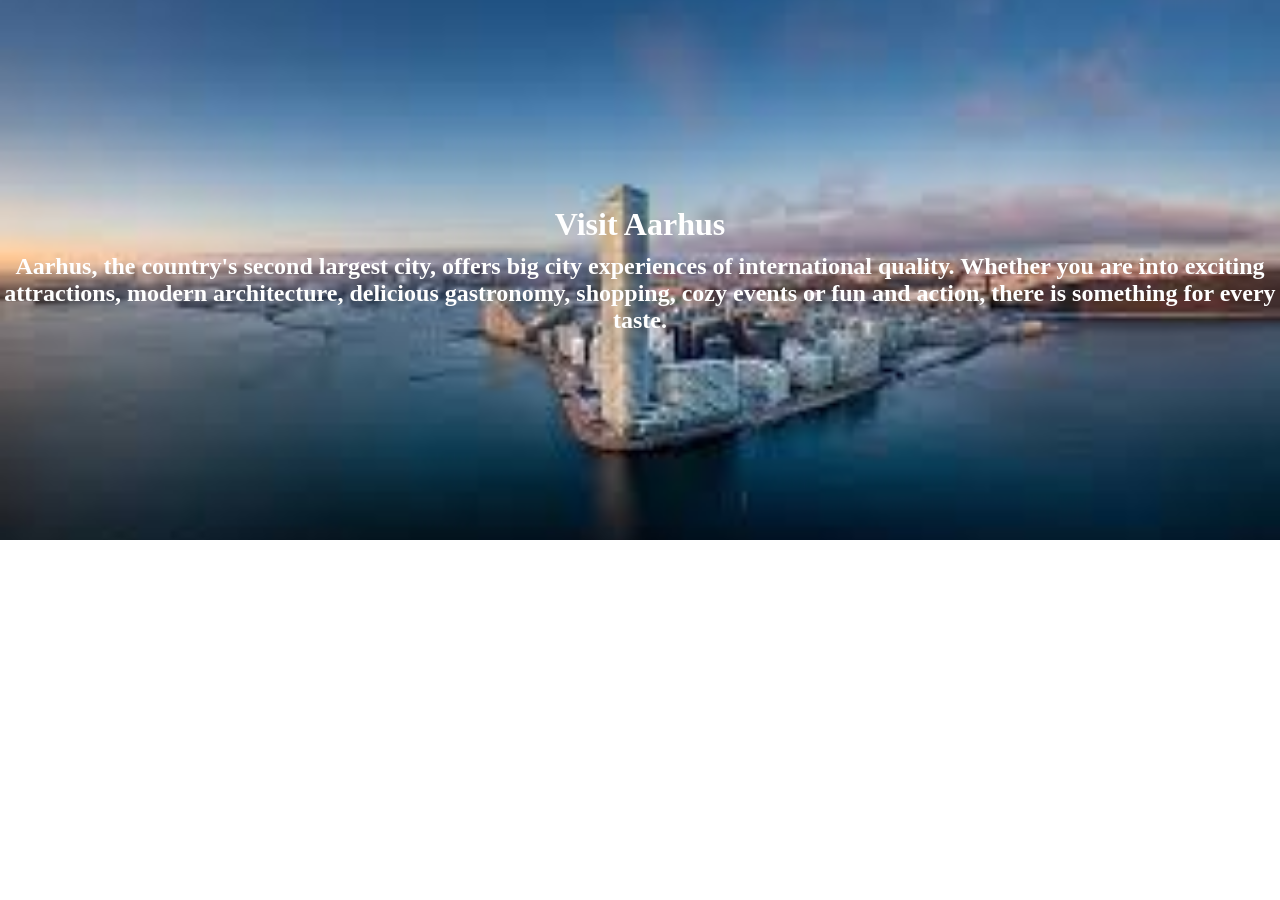
==== index.html @ c6a7902e "Project Start" ====
<!DOCTYPE html>
<html>
    <head>
        <link rel="stylesheet" href="styles.css">
    </head>
    <body>
        <!-- HERO SECTION -->
        <div class="main">
            <h1>Visit Aarhus</h1>
            <h2>Aarhus, the country's second largest city, offers big city experiences of international quality. Whether you are into exciting attractions, modern architecture, delicious gastronomy, shopping, cozy events or fun and action, there is something for every taste.</h2>
        </div>

        <!-- ACTIVITIES SECTION -->
        <!-- <div>
            <h3>Some of the sights in Aarhus</h3>
            <img src="images/aros.jpeg">
            <img src="images/Downtown.jpeg">
            <img src="images/Sea-Pic.jpeg">
        </div> -->

        <!-- GUIDE SECTION -->
        <!-- <div>
            <h3>Your guide</h3>
            <p>"I have lived in Aarhus for over a decade, so I can show you all of its best parts and hidden secrets."</p>
            <h4>Mark Hording</h4>
            <img src="images/Mark.jpg"> -->
        </div>
    </body>
</html>
---- styles.css ----
/**
Palette: https://scrimba.com/links/hometown-palette
RED: #E63946
LIGHT: #F1FAEE
AQUA: #A8DADC
LIGHT BLUE: #457B9D
DARK BLUE: #1D3557

*/

body {
  margin: 0;
  text-align: center;
  color: white;
}

.main {
  background-image: url("images/Aarhus2.jpeg");
  background-size: cover;
  background-repeat: no-repeat;
  background-position: center;
  height: 60vh;
  width: 100%;
  display: flex;
  justify-content: center;
  align-items: center;
  text-align: center;
  color: white;
  flex-direction: column;
}

h1 {
  margin: 0;
}

h2 {
  margin: 10px 0 0;
}
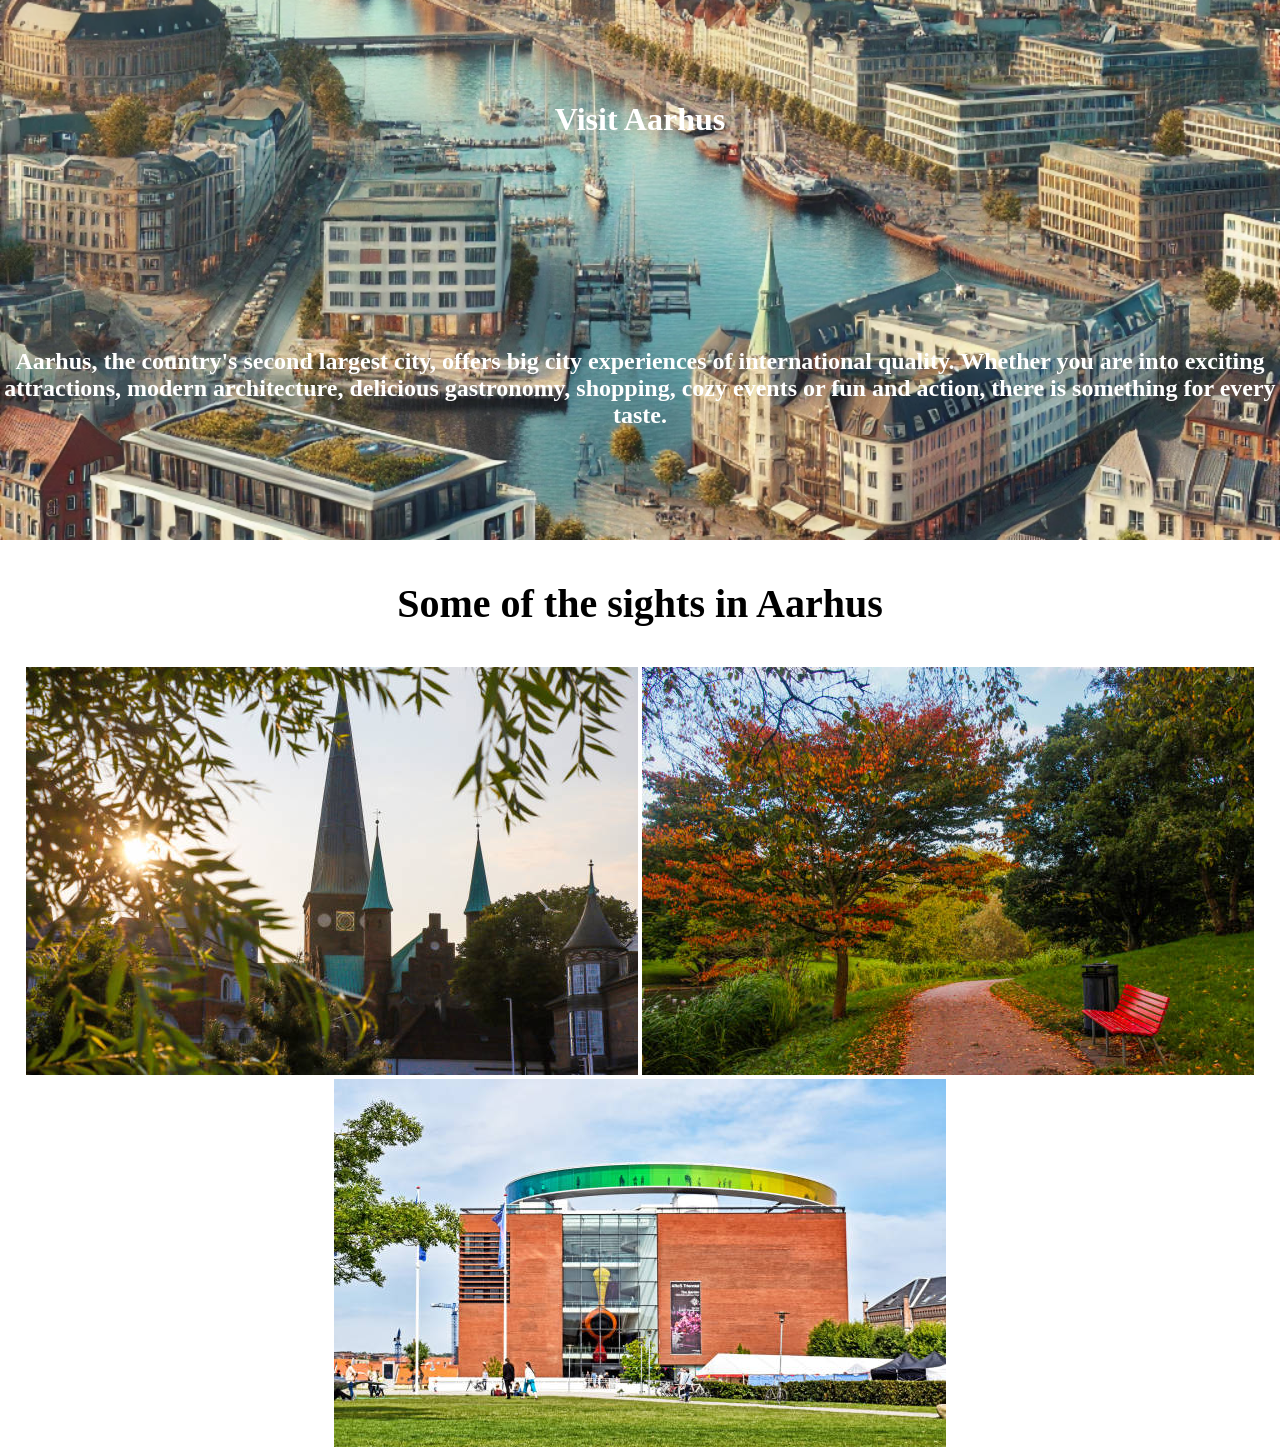
==== commit 462ba406: "Pictures Completed" ====
--- a/index.html
+++ b/index.html
@@ -9,14 +9,12 @@
             <h1>Visit Aarhus</h1>
             <h2>Aarhus, the country's second largest city, offers big city experiences of international quality. Whether you are into exciting attractions, modern architecture, delicious gastronomy, shopping, cozy events or fun and action, there is something for every taste.</h2>
         </div>
-
-        <!-- ACTIVITIES SECTION -->
-        <!-- <div>
-            <h3>Some of the sights in Aarhus</h3>
-            <img src="images/aros.jpeg">
-            <img src="images/Downtown.jpeg">
-            <img src="images/Sea-Pic.jpeg">
-        </div> -->
+        <div>
+          <h3>Some of the sights in Aarhus</h3>
+          <img src="images/Kirke.jpg">
+          <img src="images/Skov.jpg">
+          <img src="images/Aros2.jpg">
+        </div>
 
         <!-- GUIDE SECTION -->
         <!-- <div>
--- a/styles.css
+++ b/styles.css
@@ -15,7 +15,7 @@
 }
 
 .main {
-  background-image: url("images/Aarhus2.jpeg");
+  background-image: url("images/Aarhus4.jpeg");
   background-size: cover;
   background-repeat: no-repeat;
   background-position: center;
@@ -31,8 +31,16 @@
 
 h1 {
   margin: 0;
+  position: relative; /* Allows adjustment with 'top' */
+  top: -10px; /* Adjust this value to move the text up */
 }
 
 h2 {
-  margin: 10px 0 0;
+  margin: 200px 0 0;
 }
+
+h3 {
+  color: black;
+  font-size: 40px;
+  font-weight: 10px;
+}
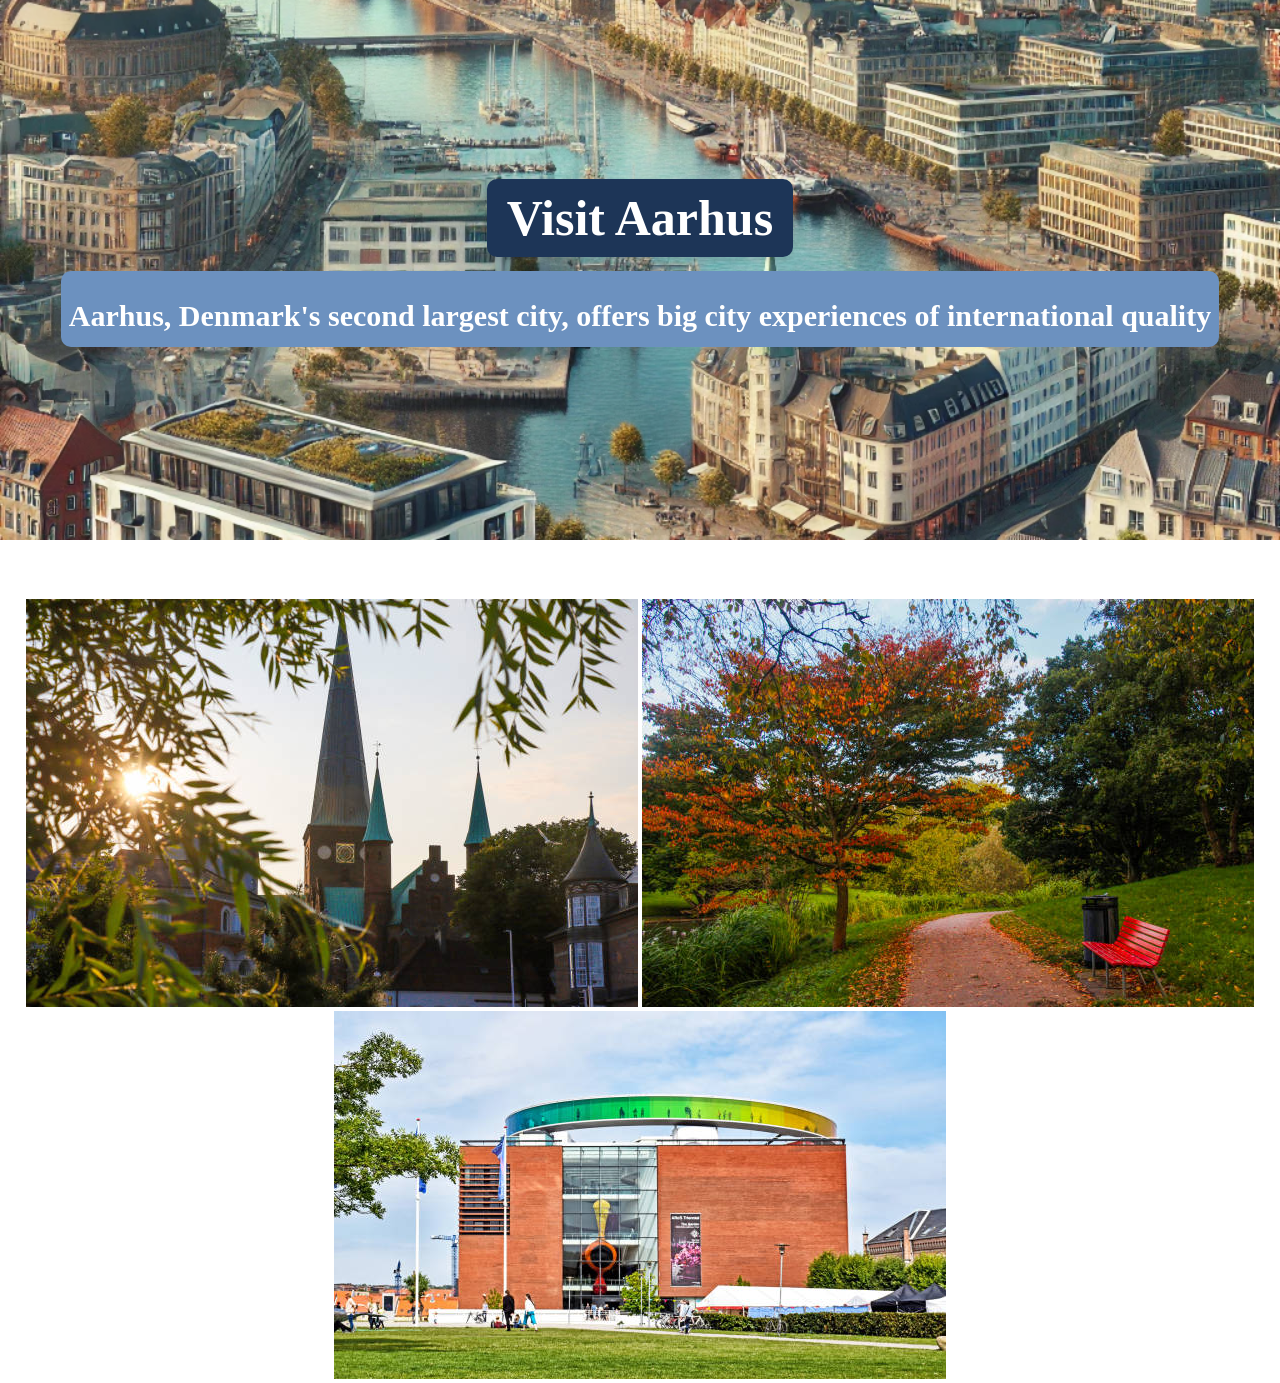
==== commit 3bfe364d: "Background" ====
--- a/index.html
+++ b/index.html
@@ -6,8 +6,8 @@
     <body>
         <!-- HERO SECTION -->
         <div class="main">
-            <h1>Visit Aarhus</h1>
-            <h2>Aarhus, the country's second largest city, offers big city experiences of international quality. Whether you are into exciting attractions, modern architecture, delicious gastronomy, shopping, cozy events or fun and action, there is something for every taste.</h2>
+            <div class="header-text"><h1>Visit Aarhus</h1></div>
+            <div class="sub-header"><h2>Aarhus, Denmark's second largest city, offers big city experiences of international quality</h2></div>
         </div>
         <div>
           <h3>Some of the sights in Aarhus</h3>
--- a/styles.css
+++ b/styles.css
@@ -31,16 +31,37 @@
 
 h1 {
   margin: 0;
-  position: relative; /* Allows adjustment with 'top' */
-  top: -10px; /* Adjust this value to move the text up */
+  position: relative;
+  top: -10  px;
+  font-size: 50px;
+  color: white;
 }
 
 h2 {
-  margin: 200px 0 0;
+  margin: 20px 0 0;
+  font-size: 30px;
+  color: white;
 }
 
-h3 {
-  color: black;
-  font-size: 40px;
-  font-weight: 10px;
+.header-text {
+  background-color: #1D3557;
+  border-radius: 10px;
+  padding: 10px 20px;
+  box-shadow: 0px 4px 6px rgba(0, 0, 0, 0.1);
+  font-weight: bold;
+  display: inline-block;
 }
+
+.sub-header {
+  background-color: #6C91BF;
+  padding: 8px 8px;
+  margin: 14px;
+  border-radius: 10px;
+  height: 60px;
+  background-size: cover;
+}
+
+#city {
+  margin: 6px;
+  font-size: 20px;
+}
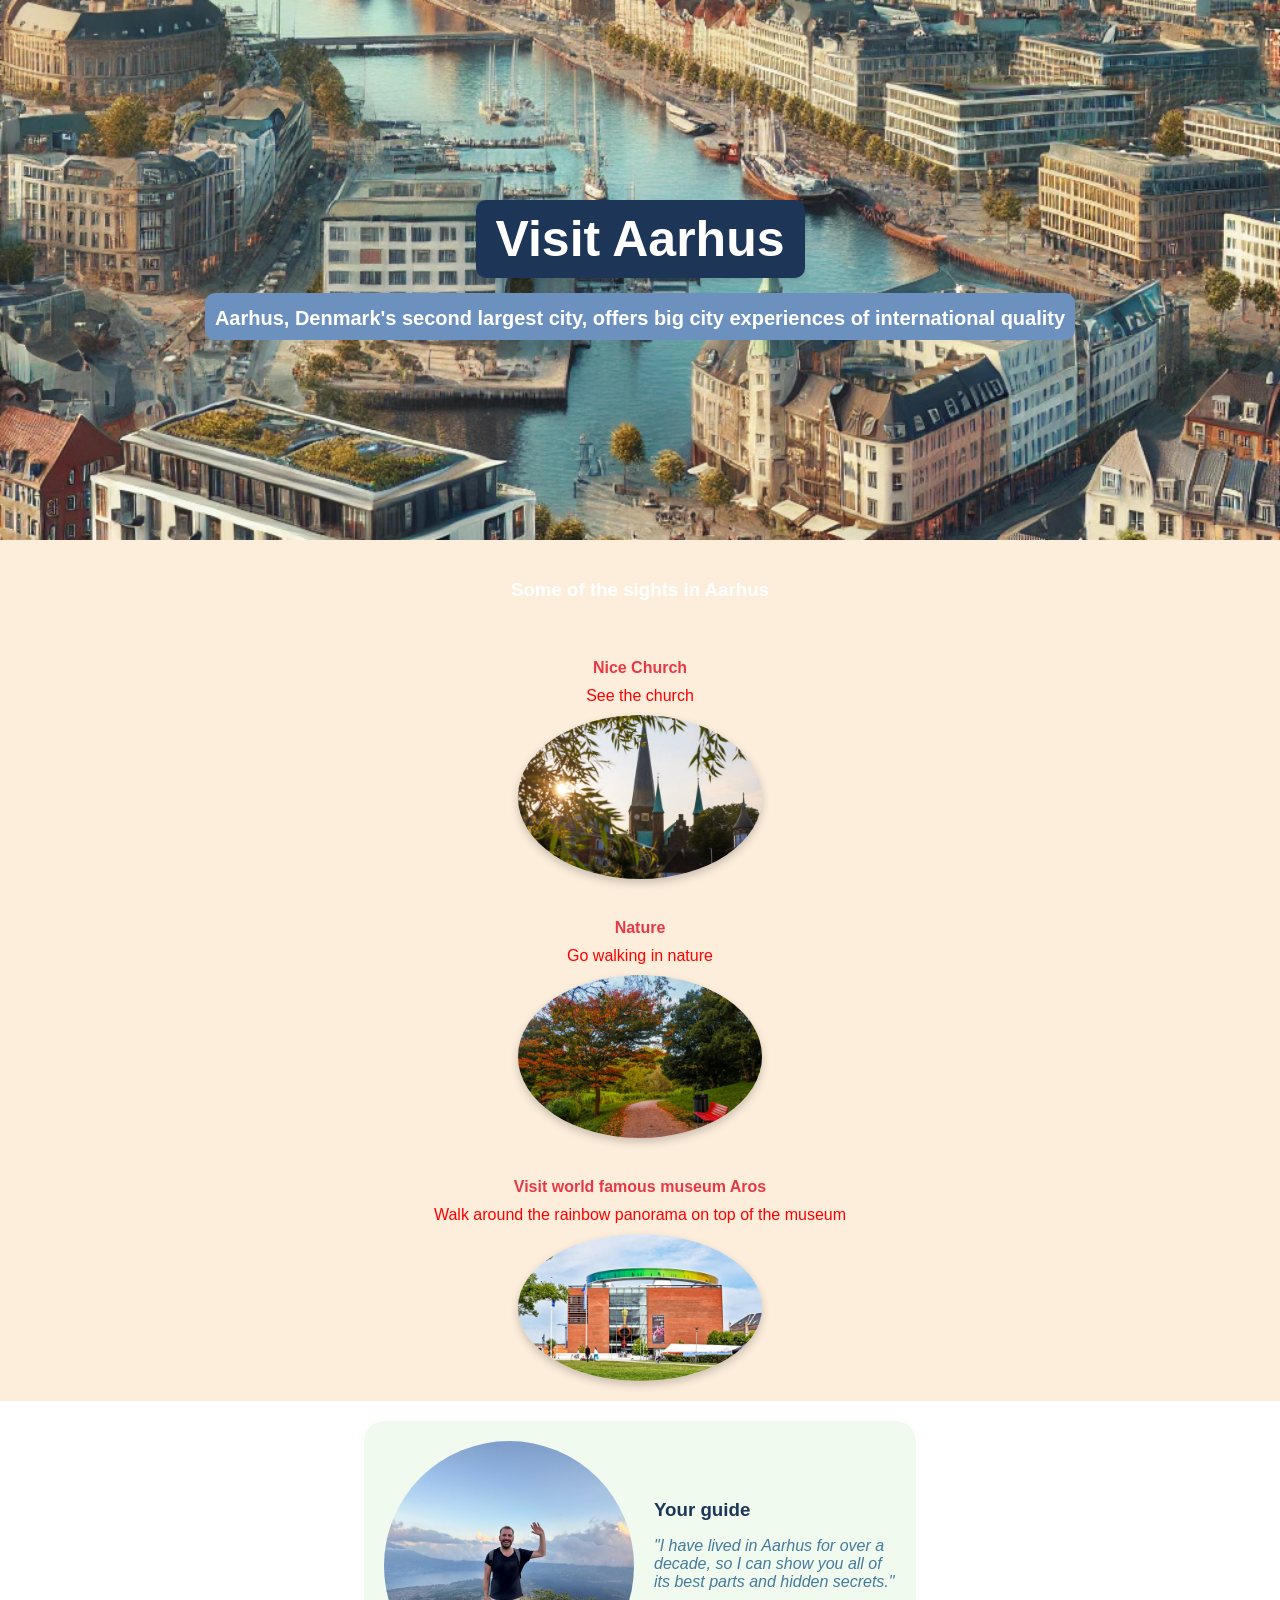
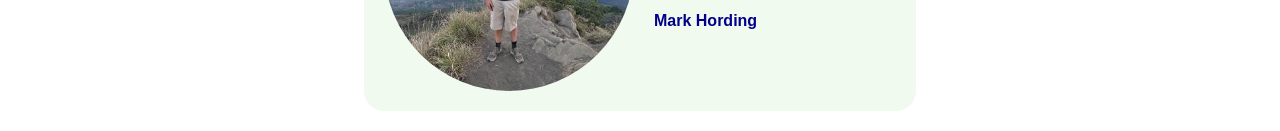
==== commit 4d0b4cef: "Mostly Complete" ====
--- a/index.html
+++ b/index.html
@@ -1,27 +1,45 @@
 <!DOCTYPE html>
 <html>
-    <head>
-        <link rel="stylesheet" href="styles.css">
-    </head>
-    <body>
-        <!-- HERO SECTION -->
-        <div class="main">
-            <div class="header-text"><h1>Visit Aarhus</h1></div>
-            <div class="sub-header"><h2>Aarhus, Denmark's second largest city, offers big city experiences of international quality</h2></div>
-        </div>
-        <div>
-          <h3>Some of the sights in Aarhus</h3>
-          <img src="images/Kirke.jpg">
-          <img src="images/Skov.jpg">
-          <img src="images/Aros2.jpg">
-        </div>
-
-        <!-- GUIDE SECTION -->
-        <!-- <div>
-            <h3>Your guide</h3>
-            <p>"I have lived in Aarhus for over a decade, so I can show you all of its best parts and hidden secrets."</p>
-            <h4>Mark Hording</h4>
-            <img src="images/Mark.jpg"> -->
-        </div>
-    </body>
+  <head>
+    <link rel="stylesheet" href="styles.css">
+  </head>
+  <body>
+    <div class="hero">
+      <div class="header-text">
+        <h1>Visit Aarhus</h1>
+      </div>
+      <div class="sub-header">
+        <h2>
+          Aarhus, Denmark's second largest city, offers big city experiences
+          of international quality
+        </h2>
+      </div>
+    </div>
+    <div class="sights">
+      <h3>Some of the sights in Aarhus</h3>
+      <div class="sight-item">
+        <p><strong>Nice Church</strong></p>
+        <p>See the church</p>
+        <img src="images/Kirke.jpg" alt="Kirke">
+      </div>
+      <div class="sight-item">
+        <p><strong>Nature</strong></p>
+        <p>Go walking in nature</p>
+        <img src="images/Skov.jpg" alt="Skov">
+      </div>
+      <div class="sight-item">
+        <p><strong>Visit world famous museum Aros</strong></p>
+        <p>Walk around the rainbow panorama on top of the museum</p>
+        <img id="trd-img" src="images/Aros2.jpg" alt="Aros2">
+      </div>
+    </div>
+    <div class="guide">
+      <img class="img-Mark" src="images/Mark.jpg" alt="Mark Hording">
+      <div class="guide-text">
+        <h3>Your guide</h3>
+        <p>"I have lived in Aarhus for over a decade, so I can show you all of its best parts and hidden secrets."</p>
+        <h4>Mark Hording</h4>
+      </div>
+    </div>
+  </body>
 </html>
--- a/styles.css
+++ b/styles.css
@@ -1,20 +1,10 @@
-/**
-Palette: https://scrimba.com/links/hometown-palette
-RED: #E63946
-LIGHT: #F1FAEE
-AQUA: #A8DADC
-LIGHT BLUE: #457B9D
-DARK BLUE: #1D3557
-
-*/
-
 body {
   margin: 0;
-  text-align: center;
   color: white;
+  font-family: Arial, sans-serif;
 }
 
-.main {
+.hero {
   background-image: url("images/Aarhus4.jpeg");
   background-size: cover;
   background-repeat: no-repeat;
@@ -25,28 +15,27 @@
   justify-content: center;
   align-items: center;
   text-align: center;
-  color: white;
   flex-direction: column;
 }
 
 h1 {
   margin: 0;
   position: relative;
-  top: -10  px;
+  top: -10px;
   font-size: 50px;
   color: white;
 }
 
 h2 {
-  margin: 20px 0 0;
-  font-size: 30px;
+  margin: 10px 0 0;
+  font-size: 20px;
   color: white;
 }
 
 .header-text {
   background-color: #1D3557;
   border-radius: 10px;
-  padding: 10px 20px;
+  padding: 20px 20px 0px 20px;
   box-shadow: 0px 4px 6px rgba(0, 0, 0, 0.1);
   font-weight: bold;
   display: inline-block;
@@ -54,14 +43,90 @@
 
 .sub-header {
   background-color: #6C91BF;
-  padding: 8px 8px;
-  margin: 14px;
+  padding: 4px 10px 10px 10px;
+  margin-top: 15px;
   border-radius: 10px;
-  height: 60px;
-  background-size: cover;
+  display: inline-block;
+  text-align: center;
 }
 
-#city {
-  margin: 6px;
-  font-size: 20px;
+.sights {
+  background-color: #FDEEDC;
+  padding: 20px 0;
+  text-align: center;
+  margin: 0 auto;
+  width: 100%;
+  display: flex;
+  flex-direction: column;
+  align-items: center;
+  gap: 40px;
 }
+
+.sight-item {
+  display: flex;
+  flex-direction: column;
+  align-items: center;
+  text-align: center;
+  gap: 10px;
+  width: auto;
+}
+
+.sight-item img {
+  max-width: 40%;
+  height: auto;
+  border-radius: 50%;
+  box-shadow: 0px 4px 8px rgba(0, 0, 0, 0.2);
+}
+
+.sight-item p {
+  margin: 0;
+  color: red;
+}
+
+.sight-item p strong {
+  font-size: 16px;
+  color: #E63946;
+}
+
+.guide {
+  background-color: #F1FAEE;
+  padding: 20px;
+  margin: 20px auto;
+  border-radius: 20px;
+  width: 40%;
+  display: flex;
+  align-items: center;
+  justify-content: flex-start;
+  gap: 20px;
+  flex-wrap: wrap;
+  height: auto;
+  min-height: 200px;
+}
+
+.img-Mark {
+  height: 250px;
+  width: 250px;
+  border-radius: 50%;
+  object-fit: cover;
+}
+
+.guide-text {
+  text-align: left;
+  flex: 1;
+}
+
+.guide-text h3 {
+  margin-bottom: 10px;
+  color: #1D3557;
+}
+
+.guide-text p {
+  font-style: italic;
+  margin-bottom: 10px;
+  color: #457B9D;
+}
+
+.guide-text h4 {
+  font-weight: bold;
+  color: darkblue;
+}
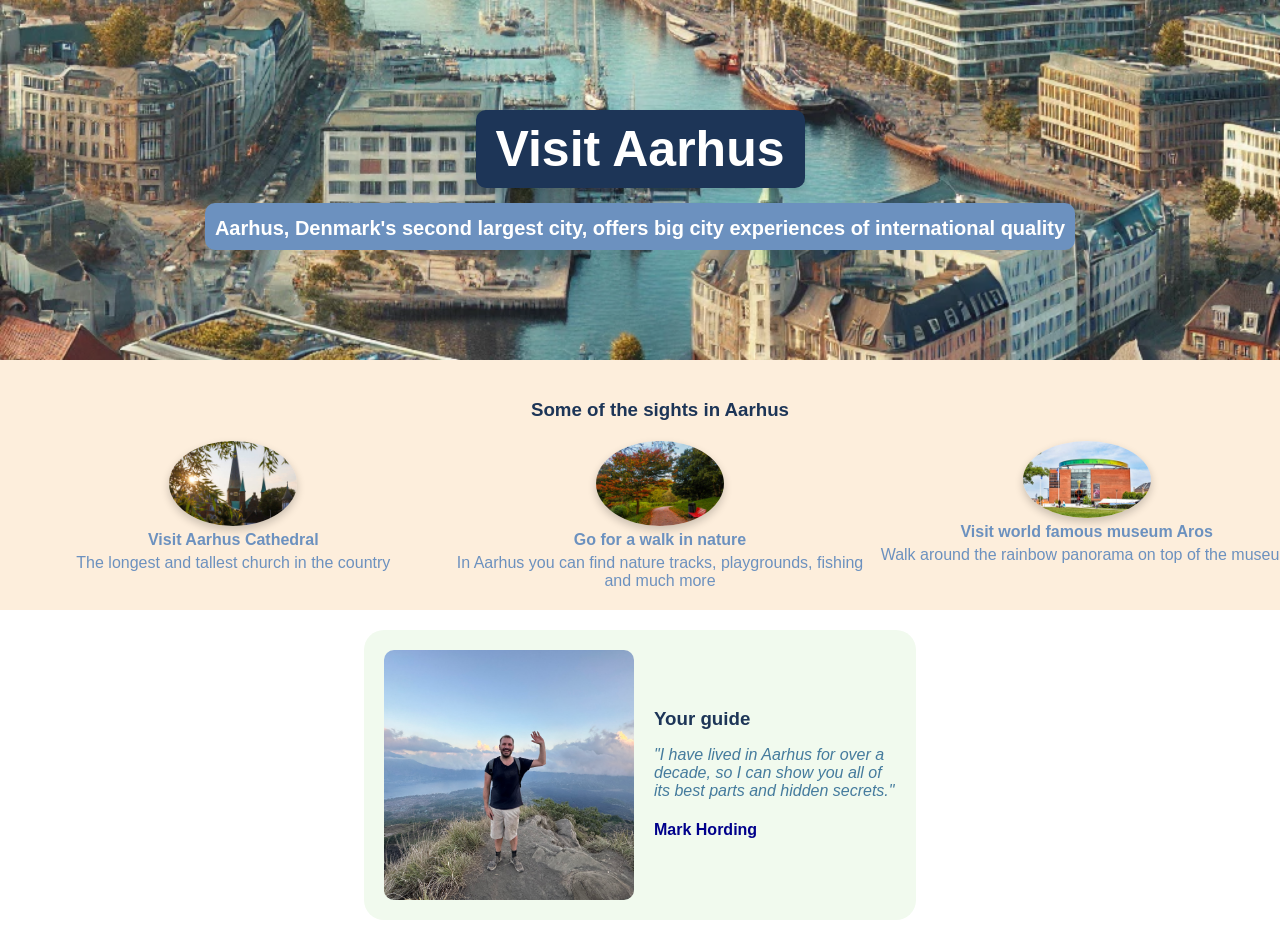
==== commit fc793beb: "Project Complete" ====
--- a/index.html
+++ b/index.html
@@ -17,20 +17,22 @@
     </div>
     <div class="sights">
       <h3>Some of the sights in Aarhus</h3>
-      <div class="sight-item">
-        <p><strong>Nice Church</strong></p>
-        <p>See the church</p>
-        <img src="images/Kirke.jpg" alt="Kirke">
-      </div>
-      <div class="sight-item">
-        <p><strong>Nature</strong></p>
-        <p>Go walking in nature</p>
-        <img src="images/Skov.jpg" alt="Skov">
-      </div>
-      <div class="sight-item">
-        <p><strong>Visit world famous museum Aros</strong></p>
-        <p>Walk around the rainbow panorama on top of the museum</p>
-        <img id="trd-img" src="images/Aros2.jpg" alt="Aros2">
+      <div class="sights-container">
+        <div class="sight-item">
+          <img src="images/Kirke.jpg" alt="Kirke">
+          <p><strong>Visit Aarhus Cathedral</strong></p>
+          <p>The longest and tallest church in the country</p>
+        </div>
+        <div class="sight-item">
+          <img src="images/Skov.jpg" alt="Skov">
+          <p><strong>Go for a walk in nature</strong></p>
+          <p>In Aarhus you can find nature tracks, playgrounds, fishing and much more</p>
+        </div>
+        <div class="sight-item">
+          <img id="trd-img" src="images/Aros2.jpg" alt="Aros2">
+          <p><strong>Visit world famous museum Aros</strong></p>
+          <p>Walk around the rainbow panorama on top of the museum</p>
+        </div>
       </div>
     </div>
     <div class="guide">
--- a/styles.css
+++ b/styles.css
@@ -9,7 +9,7 @@
   background-size: cover;
   background-repeat: no-repeat;
   background-position: center;
-  height: 60vh;
+  height: 40vh;
   width: 100%;
   display: flex;
   justify-content: center;
@@ -52,14 +52,18 @@
 
 .sights {
   background-color: #FDEEDC;
-  padding: 20px 0;
+  padding: 20px;
   text-align: center;
   margin: 0 auto;
   width: 100%;
+  color: #1D3557;
+}
+
+.sights-container {
   display: flex;
-  flex-direction: column;
-  align-items: center;
-  gap: 40px;
+  justify-content: center;
+  align-items: flex-start;
+  margin-top: 20px;
 }
 
 .sight-item {
@@ -67,25 +71,36 @@
   flex-direction: column;
   align-items: center;
   text-align: center;
-  gap: 10px;
+  gap: 5px;
   width: auto;
 }
 
+.sights h3 {
+  font-family: Arial, sans-serif;
+
+}
+
+img {
+  margin: 0;
+  padding: 0;
+}
+
 .sight-item img {
-  max-width: 40%;
+  max-width: 30%;
   height: auto;
   border-radius: 50%;
   box-shadow: 0px 4px 8px rgba(0, 0, 0, 0.2);
+  margin: 0;
 }
 
 .sight-item p {
   margin: 0;
-  color: red;
+  color: #6C91BF;
 }
 
 .sight-item p strong {
   font-size: 16px;
-  color: #E63946;
+  color: #6C91BF;
 }
 
 .guide {
@@ -106,7 +121,7 @@
 .img-Mark {
   height: 250px;
   width: 250px;
-  border-radius: 50%;
+  border-radius: 10px;
   object-fit: cover;
 }
 
